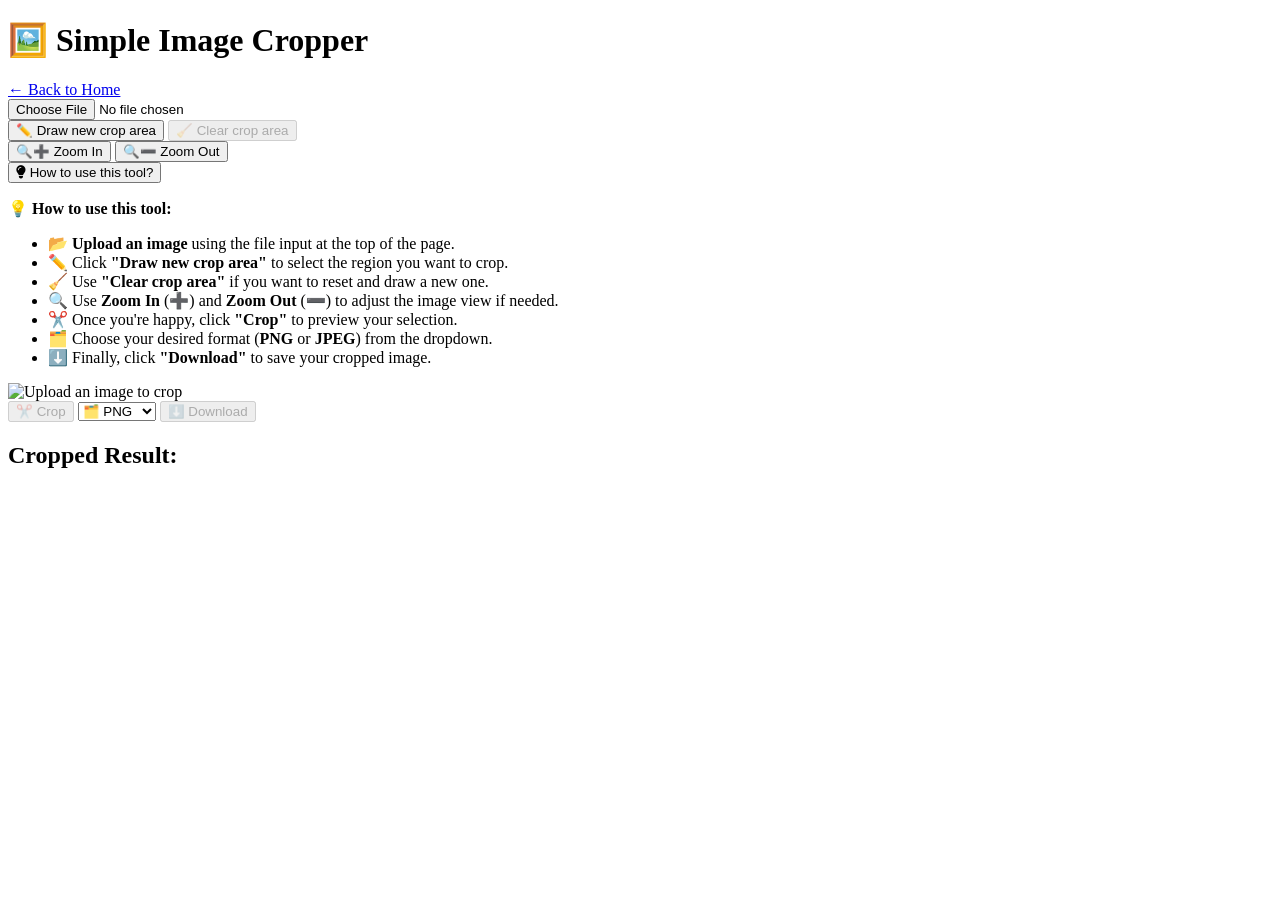
==== image-cropper/index.html @ 6c3f9e06 "Add back/home button to image cropper" ====
<!DOCTYPE html>
<html lang="en">
<head>
  <meta charset="UTF-8" />
  <meta name="viewport" content="width=device-width, initial-scale=1" />
  <title>Simple Image Cropper Tool</title>

  <link href="https://cdnjs.cloudflare.com/ajax/libs/font-awesome/6.4.0/css/all.min.css" rel="stylesheet" />
  <link rel="stylesheet" href="../tooltip.styles.css?v=3">
  <link rel="stylesheet" href="cropper.styles.css" />
</head>
<body>

  <header>
    <h1>🖼️ Simple Image Cropper</h1>
  </header>

  <!-- Back/Home button -->
  <div class="back-home-wrapper">
    <a href="../index.html" class="back-home-link">← Back to Home</a>
  </div>
  
  <main>
    <input type="file" id="imageInput" accept="image/*" />

    <!-- ✅ Top Controls -->
    <div class="controls-wrapper">
      <div class="controls-row">
        <button id="drawCropBtn">✏️ Draw new crop area</button>
        <button id="clearCropBtn" disabled>🧹 Clear crop area</button>
      </div>
      <div class="controls-row">
        <button id="zoomInBtn" title="Zoom In">🔍➕ Zoom In</button>
        <button id="zoomOutBtn" title="Zoom Out">🔍➖ Zoom Out</button>
      </div>
    </div>

<!-- Tooltip trigger -->
<button class="tooltip-toggle-btn" data-tooltip-target="json-tip" aria-expanded="false" aria-controls="json-tip">
  <i class="fas fa-lightbulb tooltip-icon"></i> How to use this tool?
</button>

<!-- Tooltip content -->
<div id="json-tip" class="tooltip-box hidden" aria-live="polite">
  <p>💡 <strong>How to use this tool:</strong></p>
   <ul>
    <li>📂 <strong>Upload an image</strong> using the file input at the top of the page.</li>
    <li>✏️ Click <strong>"Draw new crop area"</strong> to select the region you want to crop.</li>
    <li>🧹 Use <strong>"Clear crop area"</strong> if you want to reset and draw a new one.</li>
    <li>🔍 Use <strong>Zoom In</strong> (➕) and <strong>Zoom Out</strong> (➖) to adjust the image view if needed.</li>
    <li>✂️ Once you're happy, click <strong>"Crop"</strong> to preview your selection.</li>
    <li>🗂️ Choose your desired format (<strong>PNG</strong> or <strong>JPEG</strong>) from the dropdown.</li>
    <li>⬇️ Finally, click <strong>"Download"</strong> to save your cropped image.</li>
  </ul>
</div>
    
    <!-- ✅ Cropper Container -->
    <div class="cropper-container">
      <img id="image" alt="Upload an image to crop" />
      <div id="cropArea"></div>
    </div>

    <!-- ✅ Bottom Controls -->
    <div class="controls-wrapper">
      <div class="controls-row">
        <button id="cropBtn" disabled>✂️ Crop</button>
        <select id="downloadFormatSelect">
          <option value="image/png">🗂️ PNG</option>
          <option value="image/jpeg">🗂️ JPEG</option>
        </select>
        <button id="downloadBtn" disabled>⬇️ Download</button>
      </div>
    </div>

    <!-- ✅ Result -->
    <div id="resultContainer">
      <h2>Cropped Result:</h2>
      <canvas id="resultCanvas"></canvas>
    </div>
  </main>

  <script src="../tooltip.js" defer></script>
  <script src="cropper.js"></script>
</body>
</html>
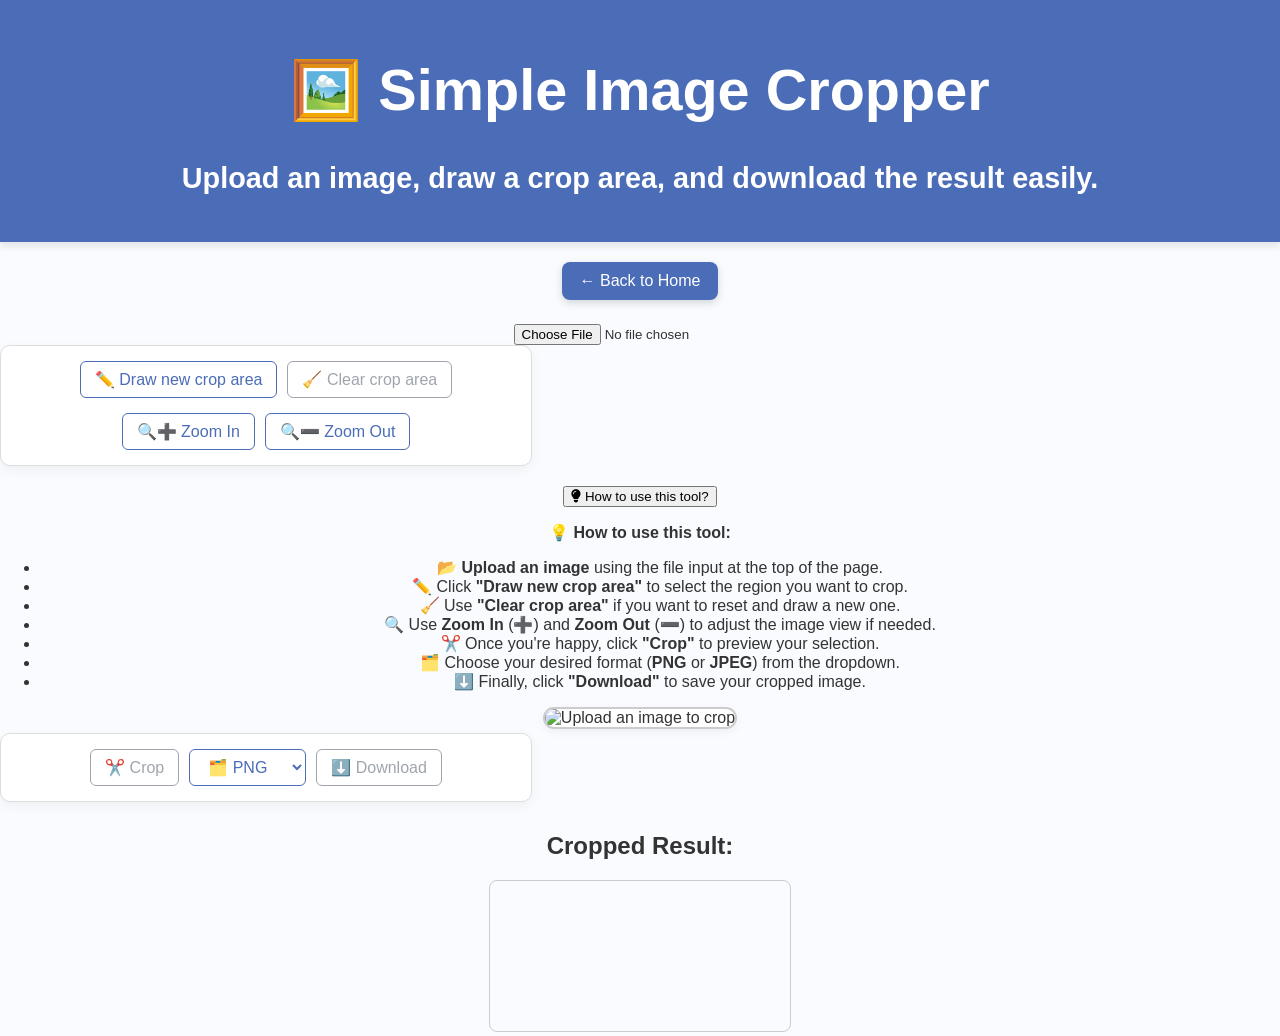
==== commit fdd3df2a: "Update index.html" ====
--- a/image-cropper/index.html
+++ b/image-cropper/index.html
@@ -11,19 +11,25 @@
 </head>
 <body>
 
-  <header>
-    <h1>🖼️ Simple Image Cropper</h1>
-  </header>
+  <!-- Header Container -->
+  <div class="container">
+    <header class="tool-header">
+      <h1>🖼️ Simple Image Cropper</h1>
+      <p>Upload an image, draw a crop area, and download the result easily.</p>
+    </header>
+  </div>
 
   <!-- Back/Home button -->
   <div class="back-home-wrapper">
     <a href="../index.html" class="back-home-link">← Back to Home</a>
   </div>
-  
-  <main>
+
+  <!-- Main Content -->
+  <div class="main-content">
+    <!-- File input -->
     <input type="file" id="imageInput" accept="image/*" />
 
-    <!-- ✅ Top Controls -->
+    <!-- Top Controls -->
     <div class="controls-wrapper">
       <div class="controls-row">
         <button id="drawCropBtn">✏️ Draw new crop area</button>
@@ -35,32 +41,32 @@
       </div>
     </div>
 
-<!-- Tooltip trigger -->
-<button class="tooltip-toggle-btn" data-tooltip-target="json-tip" aria-expanded="false" aria-controls="json-tip">
-  <i class="fas fa-lightbulb tooltip-icon"></i> How to use this tool?
-</button>
+    <!-- Tooltip trigger -->
+    <button class="tooltip-toggle-btn" data-tooltip-target="json-tip" aria-expanded="false" aria-controls="json-tip">
+      <i class="fas fa-lightbulb tooltip-icon"></i> How to use this tool?
+    </button>
 
-<!-- Tooltip content -->
-<div id="json-tip" class="tooltip-box hidden" aria-live="polite">
-  <p>💡 <strong>How to use this tool:</strong></p>
-   <ul>
-    <li>📂 <strong>Upload an image</strong> using the file input at the top of the page.</li>
-    <li>✏️ Click <strong>"Draw new crop area"</strong> to select the region you want to crop.</li>
-    <li>🧹 Use <strong>"Clear crop area"</strong> if you want to reset and draw a new one.</li>
-    <li>🔍 Use <strong>Zoom In</strong> (➕) and <strong>Zoom Out</strong> (➖) to adjust the image view if needed.</li>
-    <li>✂️ Once you're happy, click <strong>"Crop"</strong> to preview your selection.</li>
-    <li>🗂️ Choose your desired format (<strong>PNG</strong> or <strong>JPEG</strong>) from the dropdown.</li>
-    <li>⬇️ Finally, click <strong>"Download"</strong> to save your cropped image.</li>
-  </ul>
-</div>
-    
-    <!-- ✅ Cropper Container -->
+    <!-- Tooltip content -->
+    <div id="json-tip" class="tooltip-box hidden" aria-live="polite">
+      <p>💡 <strong>How to use this tool:</strong></p>
+      <ul>
+        <li>📂 <strong>Upload an image</strong> using the file input at the top of the page.</li>
+        <li>✏️ Click <strong>"Draw new crop area"</strong> to select the region you want to crop.</li>
+        <li>🧹 Use <strong>"Clear crop area"</strong> if you want to reset and draw a new one.</li>
+        <li>🔍 Use <strong>Zoom In</strong> (➕) and <strong>Zoom Out</strong> (➖) to adjust the image view if needed.</li>
+        <li>✂️ Once you're happy, click <strong>"Crop"</strong> to preview your selection.</li>
+        <li>🗂️ Choose your desired format (<strong>PNG</strong> or <strong>JPEG</strong>) from the dropdown.</li>
+        <li>⬇️ Finally, click <strong>"Download"</strong> to save your cropped image.</li>
+      </ul>
+    </div>
+
+    <!-- Cropper Container -->
     <div class="cropper-container">
       <img id="image" alt="Upload an image to crop" />
       <div id="cropArea"></div>
     </div>
 
-    <!-- ✅ Bottom Controls -->
+    <!-- Bottom Controls -->
     <div class="controls-wrapper">
       <div class="controls-row">
         <button id="cropBtn" disabled>✂️ Crop</button>
@@ -72,12 +78,12 @@
       </div>
     </div>
 
-    <!-- ✅ Result -->
+    <!-- Result -->
     <div id="resultContainer">
       <h2>Cropped Result:</h2>
       <canvas id="resultCanvas"></canvas>
     </div>
-  </main>
+  </div> <!-- /.main-content -->
 
   <script src="../tooltip.js" defer></script>
   <script src="cropper.js"></script>
--- a/image-cropper/cropper.styles.css
+++ b/image-cropper/cropper.styles.css
@@ -0,0 +1,197 @@
+/* Base reset and body */
+body {
+  font-family: Arial, sans-serif;
+  margin: 0;
+  padding: 0;
+  text-align: center;
+  background: #f9fbff;
+  color: #333;
+}
+
+/* Full-width title bar */
+header {
+  width: 100%;
+  background: #4b6cb7;
+  color: white;
+  padding: 18px 0;
+  font-size: 1.8rem;
+  font-weight: bold;
+  box-shadow: 0 4px 8px rgba(0, 0, 0, 0.1);
+  margin-bottom: 20px;
+}
+
+/* Main container */
+main {
+  display: flex;
+  flex-direction: column;
+  align-items: center;
+  gap: 20px;
+  max-width: 900px;
+  margin: 0 auto;
+  padding: 10px;
+}
+
+/* ✅ Bounding box for each control section */
+.controls-wrapper {
+  width: 100%;
+  max-width: 500px;
+  background: #fff;
+  border-radius: 10px;
+  border: 1.5px solid #ddd;
+  box-shadow: 0 4px 12px rgba(0, 0, 0, 0.05);
+  padding: 15px;
+  margin-bottom: 20px;
+  display: flex;
+  flex-direction: column;
+  gap: 15px;
+}
+
+/* Each row of buttons */
+.controls-row {
+  display: flex;
+  justify-content: center;
+  gap: 10px;
+  flex-wrap: wrap;
+}
+
+/* Buttons & select styling */
+.controls-row button,
+.controls-row select {
+  padding: 8px 14px;
+  font-size: 1rem;
+  border-radius: 6px;
+  border: 1.5px solid #4b6cb7;
+  background: white;
+  color: #4b6cb7;
+  cursor: pointer;
+  user-select: none;
+  transition: background-color 0.3s, color 0.3s;
+}
+
+.controls-row button:hover:not(:disabled),
+.controls-row select:hover {
+  background-color: #4b6cb7;
+  color: white;
+}
+
+.controls-row button:disabled {
+  border-color: #a0a5ad;
+  color: #a0a5ad;
+  cursor: not-allowed;
+}
+
+/* Cropper container */
+.cropper-container {
+  position: relative;
+  display: inline-block;
+  max-width: 90vw;
+  max-height: 60vh;
+  overflow: hidden;
+  border: 2px solid #ccc;
+  border-radius: 12px;
+  touch-action: none;
+  background: white;
+  box-shadow: 0 3px 10px rgba(0, 0, 0, 0.05);
+}
+
+#image {
+  max-width: 100%;
+  display: block;
+  user-select: none;
+  -webkit-user-drag: none;
+  transform-origin: top left;
+}
+
+#cropArea {
+  position: absolute;
+  border: 2px dashed #f00;
+  cursor: move;
+  display: none;
+  background-color: rgba(255, 0, 0, 0.2);
+  box-sizing: border-box;
+  touch-action: none;
+  user-select: none;
+}
+
+/* Crop button */
+#cropBtn {
+  padding: 8px 14px;
+  font-size: 1rem;
+}
+
+/* Result section */
+#resultContainer {
+  margin-top: 30px;
+}
+
+#resultCanvas {
+  max-width: 100%;
+  border: 1px solid #ccc;
+  border-radius: 8px;
+}
+
+/* Cursor for draw mode */
+.draw-mode-active #cropper-container,
+.draw-mode-active #image {
+  cursor: crosshair;
+}
+
+/* 🔙 Back to Home button styling */
+.back-home-wrapper {
+  text-align: center;
+  margin: 1rem 0 1.5rem;
+}
+
+.back-home-link {
+  display: inline-block;
+  background: #4b6cb7;
+  color: white;
+  text-decoration: none;
+  padding: 10px 18px;
+  border-radius: 8px;
+  font-size: 1rem;
+  font-weight: 500;
+  box-shadow: 0 3px 8px rgba(0, 0, 0, 0.15);
+  transition: background-color 0.3s ease, transform 0.2s ease;
+}
+
+.back-home-link:hover {
+  background: #3b55a0;
+  transform: translateY(-2px);
+}
+
+.back-home-link i {
+  margin-right: 6px;
+}
+
+/* Responsive tweak */
+@media (max-width: 600px) {
+  .back-home-link {
+    font-size: 0.95rem;
+    padding: 9px 16px;
+  }
+}
+
+/* ✅ Responsive adjustments for mobile */
+@media (max-width: 600px) {
+  header {
+    font-size: 1.4rem;
+    padding: 12px 0;
+  }
+
+  .controls-wrapper {
+    width: 90%;
+    padding: 10px;
+  }
+
+  .controls-row {
+    flex-wrap: wrap;
+    justify-content: center;
+  }
+
+  .controls-row button,
+  .controls-row select {
+    flex: 1 1 calc(50% - 10px);
+    min-width: 120px;
+  }
+}
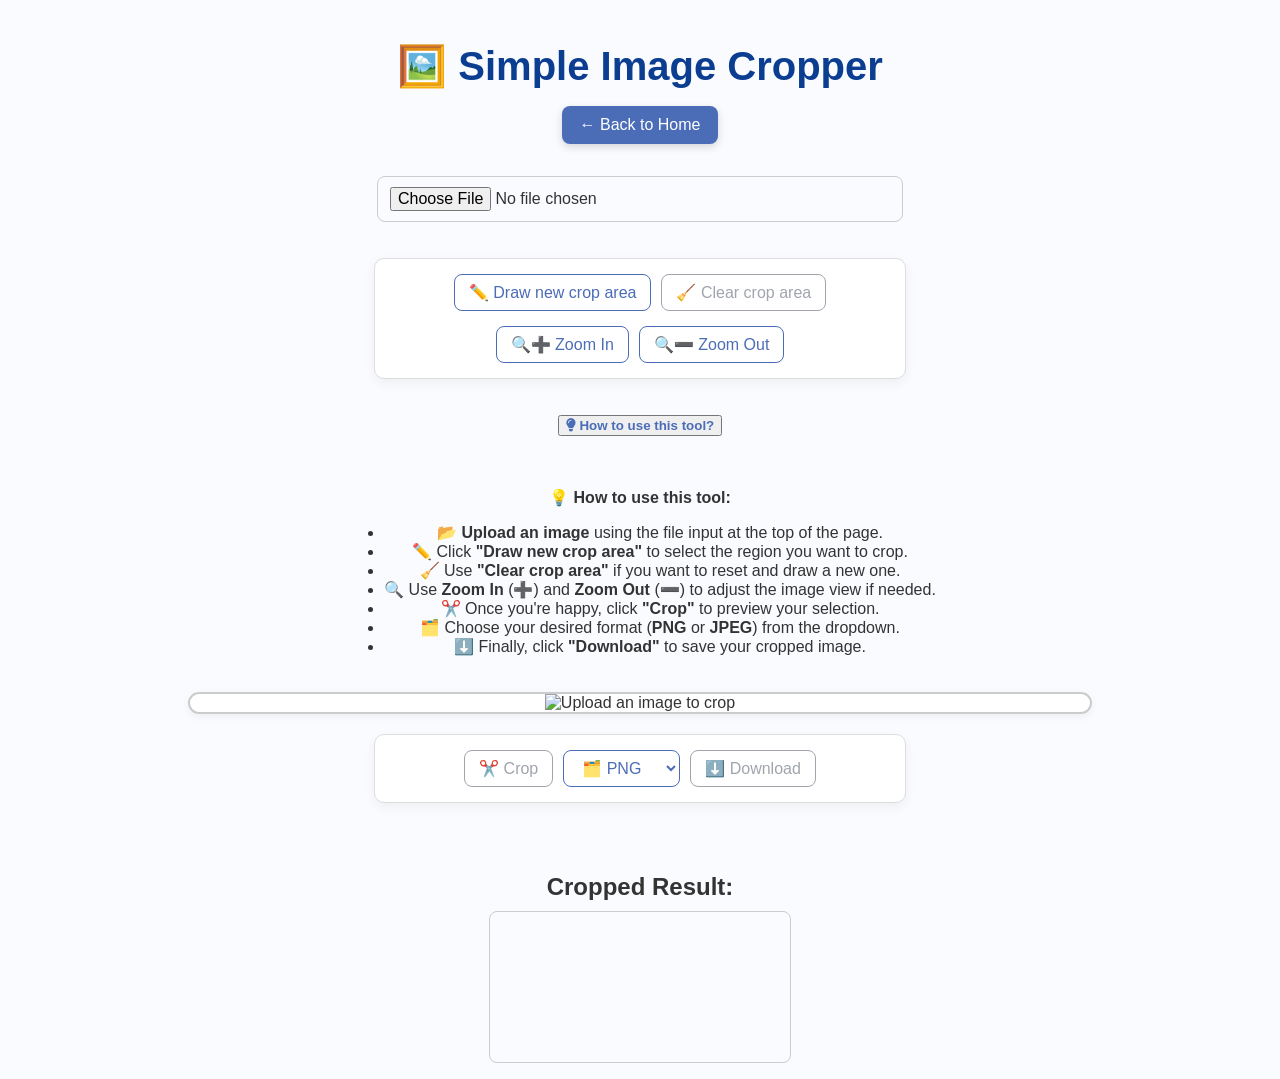
==== commit bb597e03: "Update index.html" ====
--- a/image-cropper/index.html
+++ b/image-cropper/index.html
@@ -11,25 +11,23 @@
 </head>
 <body>
 
-  <!-- Header Container -->
-  <div class="container">
-    <header class="tool-header">
-      <h1>🖼️ Simple Image Cropper</h1>
-      <p>Upload an image, draw a crop area, and download the result easily.</p>
-    </header>
-  </div>
+  <!-- Full-width header -->
+  <header class="tool-header">
+    <h1>🖼️ Simple Image Cropper</h1>
+  </header>
 
   <!-- Back/Home button -->
   <div class="back-home-wrapper">
     <a href="../index.html" class="back-home-link">← Back to Home</a>
   </div>
 
-  <!-- Main Content -->
+  <!-- Main content wrapper like other tools -->
   <div class="main-content">
+
     <!-- File input -->
     <input type="file" id="imageInput" accept="image/*" />
 
-    <!-- Top Controls -->
+    <!-- Top controls -->
     <div class="controls-wrapper">
       <div class="controls-row">
         <button id="drawCropBtn">✏️ Draw new crop area</button>
@@ -41,12 +39,11 @@
       </div>
     </div>
 
-    <!-- Tooltip trigger -->
+    <!-- Tooltip -->
     <button class="tooltip-toggle-btn" data-tooltip-target="json-tip" aria-expanded="false" aria-controls="json-tip">
       <i class="fas fa-lightbulb tooltip-icon"></i> How to use this tool?
     </button>
 
-    <!-- Tooltip content -->
     <div id="json-tip" class="tooltip-box hidden" aria-live="polite">
       <p>💡 <strong>How to use this tool:</strong></p>
       <ul>
@@ -60,13 +57,13 @@
       </ul>
     </div>
 
-    <!-- Cropper Container -->
+    <!-- Cropper container -->
     <div class="cropper-container">
       <img id="image" alt="Upload an image to crop" />
       <div id="cropArea"></div>
     </div>
 
-    <!-- Bottom Controls -->
+    <!-- Bottom controls -->
     <div class="controls-wrapper">
       <div class="controls-row">
         <button id="cropBtn" disabled>✂️ Crop</button>
@@ -83,6 +80,7 @@
       <h2>Cropped Result:</h2>
       <canvas id="resultCanvas"></canvas>
     </div>
+
   </div> <!-- /.main-content -->
 
   <script src="../tooltip.js" defer></script>
--- a/image-cropper/cropper.styles.css
+++ b/image-cropper/cropper.styles.css
@@ -1,37 +1,89 @@
-/* Base reset and body */
+/* ===== Base Reset & Body ===== */
 body {
   font-family: Arial, sans-serif;
   margin: 0;
-  padding: 0;
+  padding: 1rem;
   text-align: center;
   background: #f9fbff;
   color: #333;
 }
 
-/* Full-width title bar */
-header {
-  width: 100%;
+/* ===== Header Container ===== */
+.container {
+  max-width: 700px;
+  margin: 2rem auto 1rem auto;
+  background: #fff;
+  border-radius: 12px;
+  box-shadow: 0 6px 15px rgba(0, 0, 0, 0.12);
+  padding: 2rem 1.5rem;
+}
+
+.tool-header {
+  text-align: center;
+}
+
+.tool-header h1 {
+  font-size: 2.5rem;
+  font-weight: 700;
+  margin-bottom: 0.5rem;
+  color: #0b3d91;
+  user-select: none;
+}
+
+.tool-header p {
+  font-size: 1rem;
+  color: #555;
+  margin-bottom: 0;
+}
+
+/* ===== Back to Home button ===== */
+.back-home-wrapper {
+  display: flex;
+  justify-content: center;
+  margin: 1rem 0 2rem 0;
+}
+
+.back-home-link {
+  display: inline-block;
   background: #4b6cb7;
   color: white;
-  padding: 18px 0;
-  font-size: 1.8rem;
-  font-weight: bold;
-  box-shadow: 0 4px 8px rgba(0, 0, 0, 0.1);
-  margin-bottom: 20px;
-}
-
-/* Main container */
-main {
+  text-decoration: none;
+  padding: 10px 18px;
+  border-radius: 8px;
+  font-size: 1rem;
+  font-weight: 500;
+  box-shadow: 0 3px 8px rgba(0, 0, 0, 0.15);
+  transition: background-color 0.3s ease, transform 0.2s ease;
+}
+
+.back-home-link:hover {
+  background: #3b55a0;
+  transform: translateY(-2px);
+}
+
+/* ===== Main Content Wrapper ===== */
+.main-content {
   display: flex;
   flex-direction: column;
   align-items: center;
   gap: 20px;
   max-width: 900px;
   margin: 0 auto;
-  padding: 10px;
-}
-
-/* ✅ Bounding box for each control section */
+  padding: 0 1rem;
+}
+
+/* File input */
+#imageInput {
+  width: 100%;
+  max-width: 500px;
+  padding: 10px 12px;
+  font-size: 1rem;
+  border-radius: 8px;
+  border: 1.5px solid #ccc;
+  margin-bottom: 1rem;
+}
+
+/* ===== Controls Wrapper ===== */
 .controls-wrapper {
   width: 100%;
   max-width: 500px;
@@ -40,13 +92,11 @@
   border: 1.5px solid #ddd;
   box-shadow: 0 4px 12px rgba(0, 0, 0, 0.05);
   padding: 15px;
-  margin-bottom: 20px;
   display: flex;
   flex-direction: column;
   gap: 15px;
 }
 
-/* Each row of buttons */
 .controls-row {
   display: flex;
   justify-content: center;
@@ -54,12 +104,11 @@
   flex-wrap: wrap;
 }
 
-/* Buttons & select styling */
 .controls-row button,
 .controls-row select {
   padding: 8px 14px;
   font-size: 1rem;
-  border-radius: 6px;
+  border-radius: 8px;
   border: 1.5px solid #4b6cb7;
   background: white;
   color: #4b6cb7;
@@ -80,16 +129,17 @@
   cursor: not-allowed;
 }
 
-/* Cropper container */
+/* ===== Cropper Container ===== */
 .cropper-container {
   position: relative;
-  display: inline-block;
+  display: flex;
+  justify-content: center;
+  width: 100%;
   max-width: 90vw;
   max-height: 60vh;
   overflow: hidden;
   border: 2px solid #ccc;
   border-radius: 12px;
-  touch-action: none;
   background: white;
   box-shadow: 0 3px 10px rgba(0, 0, 0, 0.05);
 }
@@ -113,15 +163,16 @@
   user-select: none;
 }
 
-/* Crop button */
-#cropBtn {
-  padding: 8px 14px;
-  font-size: 1rem;
-}
-
-/* Result section */
+/* ===== Result Section ===== */
 #resultContainer {
   margin-top: 30px;
+  display: flex;
+  flex-direction: column;
+  align-items: center;
+}
+
+#resultContainer h2 {
+  margin-bottom: 10px;
 }
 
 #resultCanvas {
@@ -130,63 +181,36 @@
   border-radius: 8px;
 }
 
-/* Cursor for draw mode */
+/* ===== Draw Mode Cursor ===== */
 .draw-mode-active #cropper-container,
 .draw-mode-active #image {
   cursor: crosshair;
 }
 
-/* 🔙 Back to Home button styling */
-.back-home-wrapper {
-  text-align: center;
-  margin: 1rem 0 1.5rem;
-}
-
-.back-home-link {
-  display: inline-block;
-  background: #4b6cb7;
-  color: white;
-  text-decoration: none;
-  padding: 10px 18px;
-  border-radius: 8px;
-  font-size: 1rem;
-  font-weight: 500;
-  box-shadow: 0 3px 8px rgba(0, 0, 0, 0.15);
-  transition: background-color 0.3s ease, transform 0.2s ease;
-}
-
-.back-home-link:hover {
-  background: #3b55a0;
-  transform: translateY(-2px);
-}
-
-.back-home-link i {
-  margin-right: 6px;
-}
-
-/* Responsive tweak */
-@media (max-width: 600px) {
-  .back-home-link {
-    font-size: 0.95rem;
-    padding: 9px 16px;
-  }
-}
-
-/* ✅ Responsive adjustments for mobile */
+/* ===== Tooltip Button ===== */
+.tooltip-toggle-btn {
+  display: block;
+  margin: 1rem auto;
+  color: #4b6cb7;
+  font-weight: 600;
+  cursor: pointer;
+}
+
+.tooltip-toggle-btn:hover {
+  color: #3a5498;
+  text-decoration: underline;
+}
+
+/* ===== Responsive ===== */
 @media (max-width: 600px) {
   header {
-    font-size: 1.4rem;
-    padding: 12px 0;
+    font-size: 1.8rem;
+    padding: 14px 0;
   }
 
   .controls-wrapper {
     width: 90%;
     padding: 10px;
-  }
-
-  .controls-row {
-    flex-wrap: wrap;
-    justify-content: center;
   }
 
   .controls-row button,
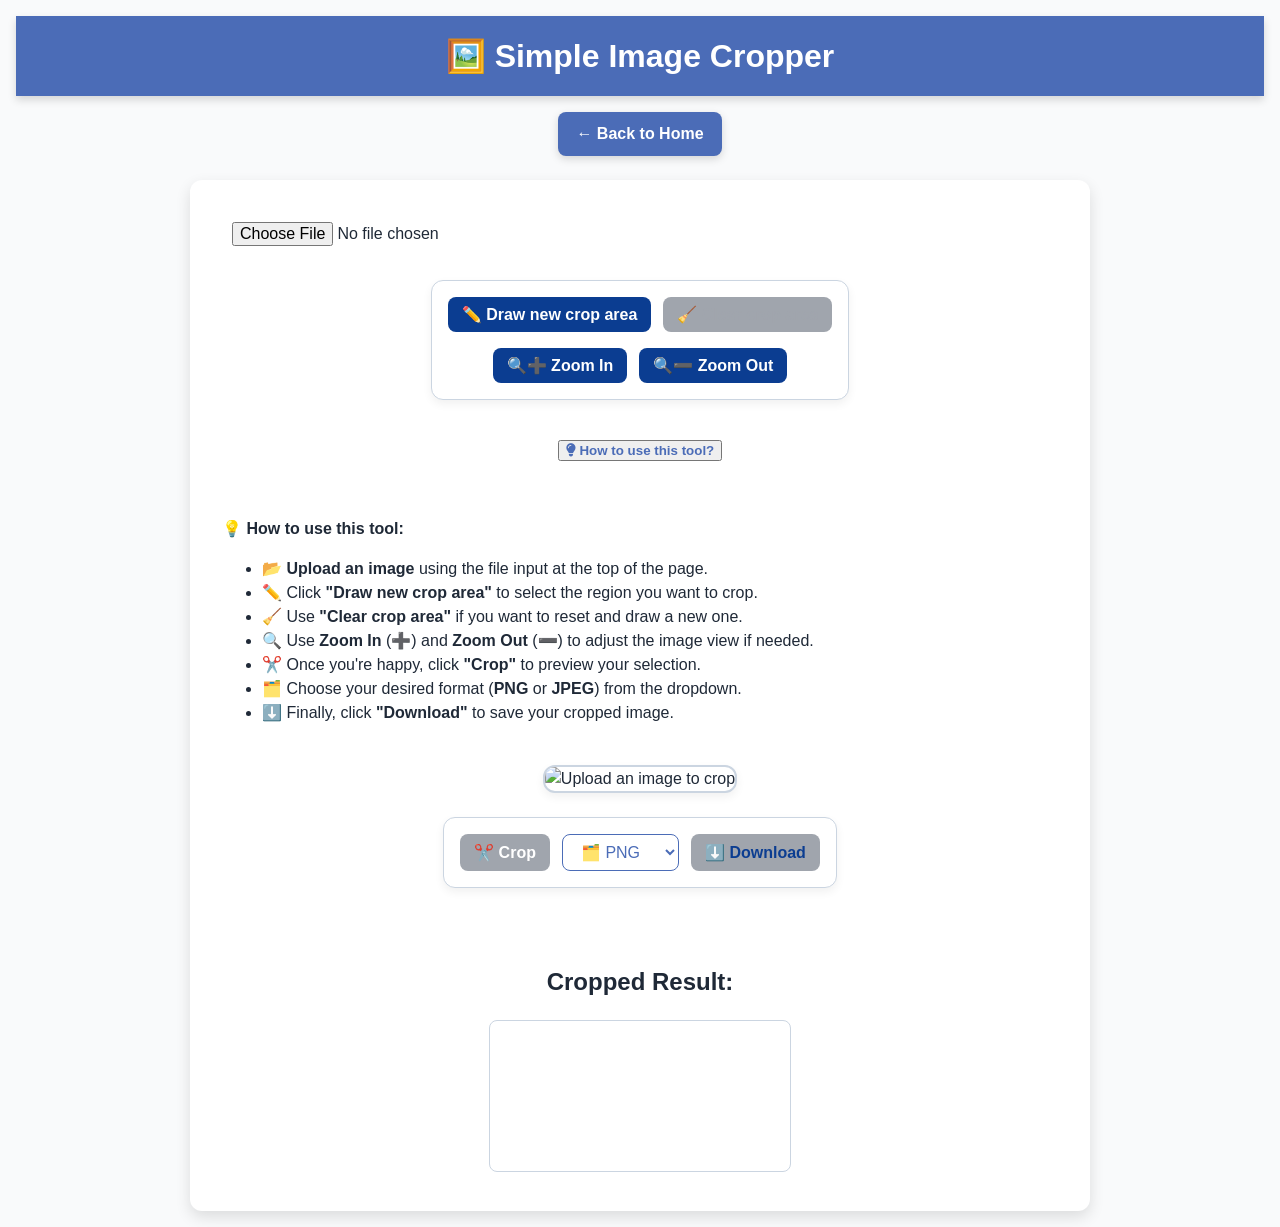
==== commit 3b653548: "Update index.html" ====
--- a/image-cropper/index.html
+++ b/image-cropper/index.html
@@ -3,7 +3,7 @@
 <head>
   <meta charset="UTF-8" />
   <meta name="viewport" content="width=device-width, initial-scale=1" />
-  <title>Simple Image Cropper Tool</title>
+  <title data-i18n="cropper.title">Simple Image Cropper Tool</title>
 
   <link href="https://cdnjs.cloudflare.com/ajax/libs/font-awesome/6.4.0/css/all.min.css" rel="stylesheet" />
   <link rel="stylesheet" href="../tooltip.styles.css?v=3">
@@ -13,71 +13,71 @@
 
   <!-- Full-width header -->
   <header class="tool-header">
-    <h1>🖼️ Simple Image Cropper</h1>
+    <h1 data-i18n="cropper.header">🖼️ Simple Image Cropper</h1>
   </header>
 
   <!-- Back/Home button -->
   <div class="back-home-wrapper">
-    <a href="../index.html" class="back-home-link">← Back to Home</a>
+    <a href="../index.html" class="back-home-link" data-i18n="cropper.backHome">← Back to Home</a>
   </div>
 
   <!-- Main content wrapper like other tools -->
   <div class="main-content">
 
     <!-- File input -->
-    <input type="file" id="imageInput" accept="image/*" />
+    <input type="file" id="imageInput" accept="image/*" title="Upload Image" data-i18n-placeholder="cropper.upload" />
 
     <!-- Top controls -->
     <div class="controls-wrapper">
       <div class="controls-row">
-        <button id="drawCropBtn">✏️ Draw new crop area</button>
-        <button id="clearCropBtn" disabled>🧹 Clear crop area</button>
+        <button id="drawCropBtn" data-i18n="cropper.drawCrop">✏️ Draw new crop area</button>
+        <button id="clearCropBtn" disabled data-i18n="cropper.clearCrop">🧹 Clear crop area</button>
       </div>
       <div class="controls-row">
-        <button id="zoomInBtn" title="Zoom In">🔍➕ Zoom In</button>
-        <button id="zoomOutBtn" title="Zoom Out">🔍➖ Zoom Out</button>
+        <button id="zoomInBtn" title="Zoom In" data-i18n="cropper.zoomIn">🔍➕ Zoom In</button>
+        <button id="zoomOutBtn" title="Zoom Out" data-i18n="cropper.zoomOut">🔍➖ Zoom Out</button>
       </div>
     </div>
 
     <!-- Tooltip -->
-    <button class="tooltip-toggle-btn" data-tooltip-target="json-tip" aria-expanded="false" aria-controls="json-tip">
+    <button class="tooltip-toggle-btn" data-tooltip-target="json-tip" aria-expanded="false" aria-controls="json-tip" data-i18n="cropper.howToTitle">
       <i class="fas fa-lightbulb tooltip-icon"></i> How to use this tool?
     </button>
 
     <div id="json-tip" class="tooltip-box hidden" aria-live="polite">
-      <p>💡 <strong>How to use this tool:</strong></p>
+      <p>💡 <strong data-i18n="cropper.howToHeader">How to use this tool:</strong></p>
       <ul>
-        <li>📂 <strong>Upload an image</strong> using the file input at the top of the page.</li>
-        <li>✏️ Click <strong>"Draw new crop area"</strong> to select the region you want to crop.</li>
-        <li>🧹 Use <strong>"Clear crop area"</strong> if you want to reset and draw a new one.</li>
-        <li>🔍 Use <strong>Zoom In</strong> (➕) and <strong>Zoom Out</strong> (➖) to adjust the image view if needed.</li>
-        <li>✂️ Once you're happy, click <strong>"Crop"</strong> to preview your selection.</li>
-        <li>🗂️ Choose your desired format (<strong>PNG</strong> or <strong>JPEG</strong>) from the dropdown.</li>
-        <li>⬇️ Finally, click <strong>"Download"</strong> to save your cropped image.</li>
+        <li data-i18n="cropper.step1">📂 <strong>Upload an image</strong> using the file input at the top of the page.</li>
+        <li data-i18n="cropper.step2">✏️ Click <strong>"Draw new crop area"</strong> to select the region you want to crop.</li>
+        <li data-i18n="cropper.step3">🧹 Use <strong>"Clear crop area"</strong> if you want to reset and draw a new one.</li>
+        <li data-i18n="cropper.step4">🔍 Use <strong>Zoom In</strong> (➕) and <strong>Zoom Out</strong> (➖) to adjust the image view if needed.</li>
+        <li data-i18n="cropper.step5">✂️ Once you're happy, click <strong>"Crop"</strong> to preview your selection.</li>
+        <li data-i18n="cropper.step6">🗂️ Choose your desired format (<strong>PNG</strong> or <strong>JPEG</strong>) from the dropdown.</li>
+        <li data-i18n="cropper.step7">⬇️ Finally, click <strong>"Download"</strong> to save your cropped image.</li>
       </ul>
     </div>
 
     <!-- Cropper container -->
     <div class="cropper-container">
-      <img id="image" alt="Upload an image to crop" />
+      <img id="image" alt="Upload an image to crop" data-i18n-alt="cropper.imageAlt" />
       <div id="cropArea"></div>
     </div>
 
     <!-- Bottom controls -->
     <div class="controls-wrapper">
       <div class="controls-row">
-        <button id="cropBtn" disabled>✂️ Crop</button>
-        <select id="downloadFormatSelect">
-          <option value="image/png">🗂️ PNG</option>
-          <option value="image/jpeg">🗂️ JPEG</option>
+        <button id="cropBtn" disabled data-i18n="cropper.crop">✂️ Crop</button>
+        <select id="downloadFormatSelect" data-i18n="cropper.format">
+          <option value="image/png" data-i18n="cropper.formatPNG">🗂️ PNG</option>
+          <option value="image/jpeg" data-i18n="cropper.formatJPEG">🗂️ JPEG</option>
         </select>
-        <button id="downloadBtn" disabled>⬇️ Download</button>
+        <button id="downloadBtn" disabled data-i18n="cropper.download">⬇️ Download</button>
       </div>
     </div>
 
     <!-- Result -->
     <div id="resultContainer">
-      <h2>Cropped Result:</h2>
+      <h2 data-i18n="cropper.resultHeader">Cropped Result:</h2>
       <canvas id="resultCanvas"></canvas>
     </div>
 
--- a/image-cropper/cropper.styles.css
+++ b/image-cropper/cropper.styles.css
@@ -1,106 +1,98 @@
 /* ===== Base Reset & Body ===== */
+* {
+  box-sizing: border-box;
+}
 body {
+  margin: 0;
   font-family: Arial, sans-serif;
+  background: #f9fafb;
+  color: #1f2937;
+  line-height: 1.5;
+  padding: 1rem;
+}
+
+/* ===== Full-width Header ===== */
+.tool-header {
+  width: 100%;
+  background-color: #4b6cb7;
+  color: white;
+  padding: 1rem 0;
+  text-align: center;
+  font-size: 2rem;
+  font-weight: bold;
+  box-shadow: 0 4px 8px rgba(0,0,0,0.15);
+  user-select: none;
+  margin-bottom: 1rem;
+}
+
+.tool-header h1 {
   margin: 0;
-  padding: 1rem;
-  text-align: center;
-  background: #f9fbff;
-  color: #333;
-}
-
-/* ===== Header Container ===== */
-.container {
-  max-width: 700px;
-  margin: 2rem auto 1rem auto;
+  font-size: 2rem;
+}
+
+/* ===== Back to Home Button ===== */
+.back-home-wrapper {
+  display: flex;
+  justify-content: center;
+  margin-bottom: 1.5rem;
+}
+
+.back-home-link {
+  display: inline-block;
+  padding: 10px 18px;
+  background-color: #4b6cb7;
+  color: white;
+  text-decoration: none;
+  border-radius: 8px;
+  font-weight: 600;
+  font-size: 1rem;
+  box-shadow: 0 3px 8px rgba(0,0,0,0.15);
+  transition: background-color 0.3s ease, transform 0.2s ease;
+}
+
+.back-home-link:hover {
+  background-color: #3a5498;
+  transform: translateY(-2px);
+}
+
+/* ===== Main Content Wrapper ===== */
+.main-content {
+  max-width: 900px;
+  margin: 0 auto;
+  background: white;
+  border-radius: 12px;
+  padding: 2rem;
+  box-shadow: 0 6px 15px rgba(0,0,0,0.12);
+  display: flex;
+  flex-direction: column;
+  gap: 1.5rem;
+}
+
+/* ===== File Input ===== */
+input[type="file"] {
+  padding: 10px;
+  font-size: 1rem;
+  cursor: pointer;
+}
+
+/* ===== Controls Wrapper ===== */
+.controls-wrapper {
   background: #fff;
   border-radius: 12px;
-  box-shadow: 0 6px 15px rgba(0, 0, 0, 0.12);
-  padding: 2rem 1.5rem;
-}
-
-.tool-header {
-  text-align: center;
-}
-
-.tool-header h1 {
-  font-size: 2.5rem;
-  font-weight: 700;
-  margin-bottom: 0.5rem;
-  color: #0b3d91;
-  user-select: none;
-}
-
-.tool-header p {
-  font-size: 1rem;
-  color: #555;
-  margin-bottom: 0;
-}
-
-/* ===== Back to Home button ===== */
-.back-home-wrapper {
+  border: 1.5px solid #cbd5e1;
+  box-shadow: 0 4px 10px rgba(0,0,0,0.06);
+  padding: 1rem;
+  display: flex;
+  flex-direction: column;
+  gap: 1rem;
+  max-width: 500px;
+  margin: 0 auto;
+}
+
+.controls-row {
   display: flex;
   justify-content: center;
-  margin: 1rem 0 2rem 0;
-}
-
-.back-home-link {
-  display: inline-block;
-  background: #4b6cb7;
-  color: white;
-  text-decoration: none;
-  padding: 10px 18px;
-  border-radius: 8px;
-  font-size: 1rem;
-  font-weight: 500;
-  box-shadow: 0 3px 8px rgba(0, 0, 0, 0.15);
-  transition: background-color 0.3s ease, transform 0.2s ease;
-}
-
-.back-home-link:hover {
-  background: #3b55a0;
-  transform: translateY(-2px);
-}
-
-/* ===== Main Content Wrapper ===== */
-.main-content {
-  display: flex;
-  flex-direction: column;
-  align-items: center;
-  gap: 20px;
-  max-width: 900px;
-  margin: 0 auto;
-  padding: 0 1rem;
-}
-
-/* File input */
-#imageInput {
-  width: 100%;
-  max-width: 500px;
-  padding: 10px 12px;
-  font-size: 1rem;
-  border-radius: 8px;
-  border: 1.5px solid #ccc;
-  margin-bottom: 1rem;
-}
-
-/* ===== Controls Wrapper ===== */
-.controls-wrapper {
-  width: 100%;
-  max-width: 500px;
-  background: #fff;
-  border-radius: 10px;
-  border: 1.5px solid #ddd;
-  box-shadow: 0 4px 12px rgba(0, 0, 0, 0.05);
-  padding: 15px;
-  display: flex;
-  flex-direction: column;
-  gap: 15px;
-}
-
-.controls-row {
-  display: flex;
-  justify-content: center;
-  gap: 10px;
+  gap: 12px;
   flex-wrap: wrap;
 }
 
@@ -132,16 +124,15 @@
 /* ===== Cropper Container ===== */
 .cropper-container {
   position: relative;
-  display: flex;
-  justify-content: center;
-  width: 100%;
-  max-width: 90vw;
+  display: inline-block;
+  max-width: 100%;
   max-height: 60vh;
   overflow: hidden;
-  border: 2px solid #ccc;
+  border: 2px solid #cbd5e1;
   border-radius: 12px;
   background: white;
-  box-shadow: 0 3px 10px rgba(0, 0, 0, 0.05);
+  box-shadow: 0 4px 10px rgba(0,0,0,0.06);
+  margin: 0 auto;
 }
 
 #image {
@@ -157,43 +148,30 @@
   border: 2px dashed #f00;
   cursor: move;
   display: none;
-  background-color: rgba(255, 0, 0, 0.2);
+  background-color: rgba(255,0,0,0.2);
   box-sizing: border-box;
-  touch-action: none;
-  user-select: none;
 }
 
 /* ===== Result Section ===== */
 #resultContainer {
-  margin-top: 30px;
-  display: flex;
-  flex-direction: column;
-  align-items: center;
-}
-
-#resultContainer h2 {
-  margin-bottom: 10px;
+  margin-top: 2rem;
+  text-align: center;
 }
 
 #resultCanvas {
   max-width: 100%;
-  border: 1px solid #ccc;
-  border-radius: 8px;
-}
-
-/* ===== Draw Mode Cursor ===== */
-.draw-mode-active #cropper-container,
-.draw-mode-active #image {
-  cursor: crosshair;
+  border: 1px solid #cbd5e1;
+  border-radius: 8px;
 }
 
 /* ===== Tooltip Button ===== */
 .tooltip-toggle-btn {
   display: block;
   margin: 1rem auto;
+  text-align: center;
+  cursor: pointer;
   color: #4b6cb7;
   font-weight: 600;
-  cursor: pointer;
 }
 
 .tooltip-toggle-btn:hover {
@@ -201,21 +179,71 @@
   text-decoration: underline;
 }
 
+/* ===== Crop Button ===== */
+#cropBtn,
+#zoomInBtn,
+#zoomOutBtn,
+#drawCropBtn,
+#clearCropBtn,
+#downloadBtn {
+  border: none;
+  border-radius: 8px;
+  padding: 8px 14px;
+  font-weight: 600;
+  transition: background-color 0.3s ease, transform 0.2s ease;
+}
+
+#cropBtn,
+#drawCropBtn,
+#zoomInBtn,
+#zoomOutBtn {
+  background-color: #0b3d91;
+  color: white;
+}
+
+#cropBtn:hover,
+#drawCropBtn:hover,
+#zoomInBtn:hover,
+#zoomOutBtn:hover {
+  background-color: #06326b;
+}
+
+/* Download & Disabled Buttons */
+#downloadBtn {
+  background-color: #e1e7f4;
+  color: #0b3d91;
+}
+
+#downloadBtn:hover:not(:disabled) {
+  background-color: #c6d2f2;
+}
+
+#cropBtn:disabled,
+#clearCropBtn:disabled,
+#downloadBtn:disabled {
+  background-color: #a0a5ad;
+  cursor: not-allowed;
+}
+
 /* ===== Responsive ===== */
 @media (max-width: 600px) {
-  header {
-    font-size: 1.8rem;
-    padding: 14px 0;
+  .main-content {
+    padding: 1rem;
   }
 
   .controls-wrapper {
     width: 90%;
-    padding: 10px;
+    padding: 0.75rem;
   }
 
   .controls-row button,
   .controls-row select {
     flex: 1 1 calc(50% - 10px);
-    min-width: 120px;
-  }
-}
+    min-width: unset;
+  }
+
+  header.tool-header h1 {
+    font-size: 1.6rem;
+    padding: 0.5rem 0;
+  }
+}
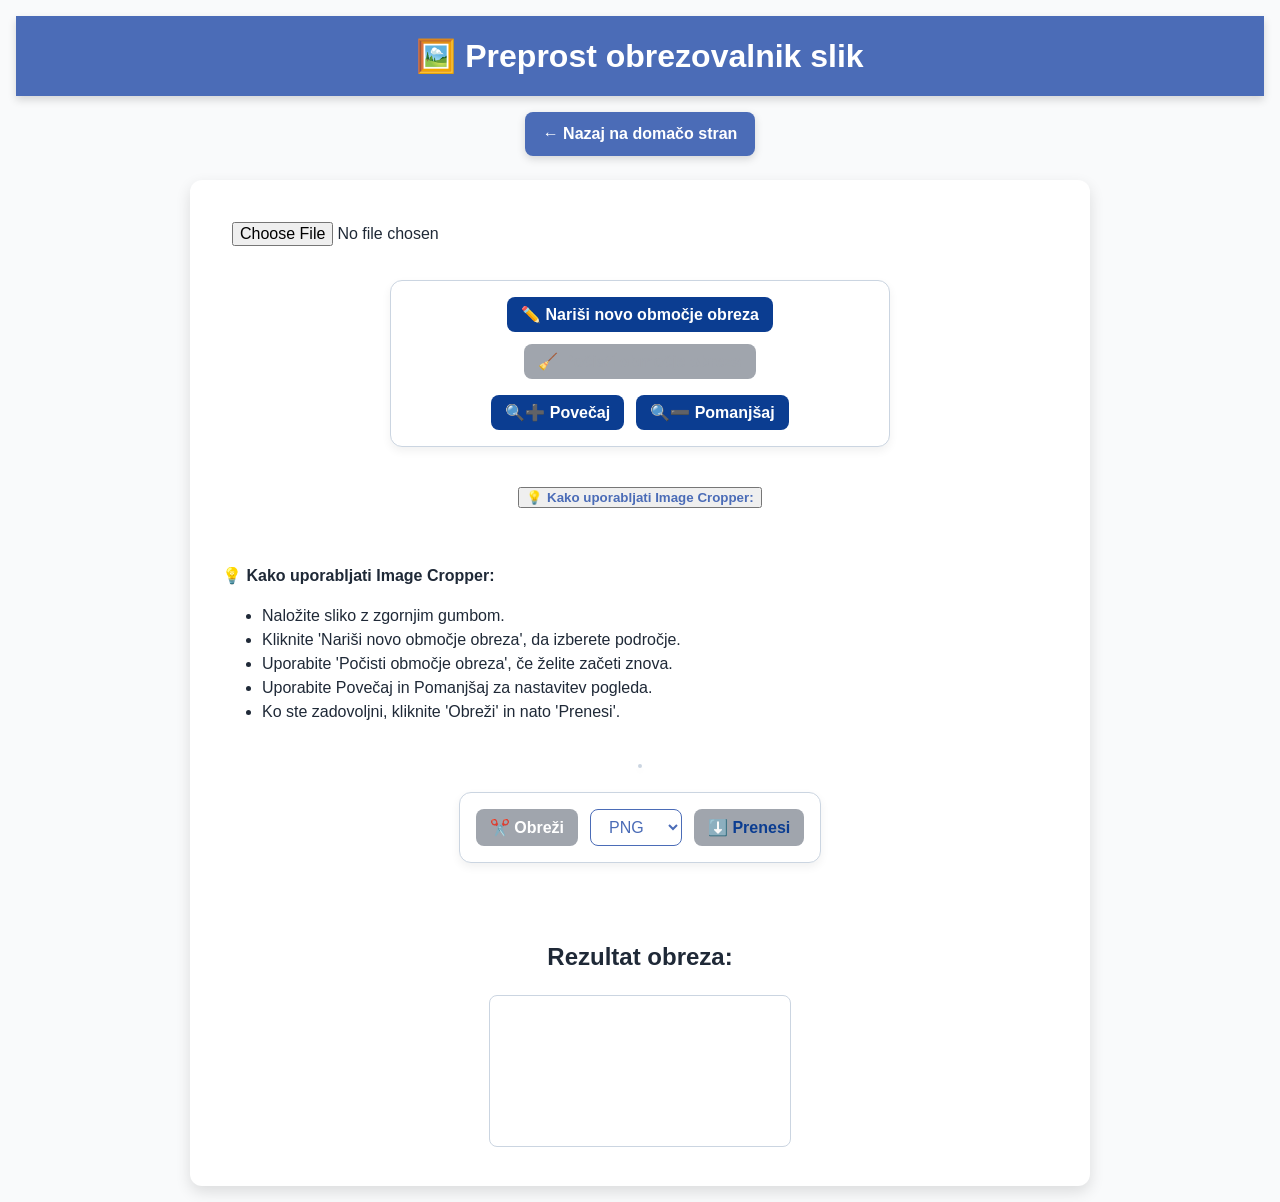
==== commit 67f0f172: "Update index.html" ====
--- a/image-cropper/index.html
+++ b/image-cropper/index.html
@@ -3,7 +3,7 @@
 <head>
   <meta charset="UTF-8" />
   <meta name="viewport" content="width=device-width, initial-scale=1" />
-  <title data-i18n="cropper.title">Simple Image Cropper Tool</title>
+  <title data-i18n="imagecropper_header">🖼️ Preprost obrezovalnik slik</title>
 
   <link href="https://cdnjs.cloudflare.com/ajax/libs/font-awesome/6.4.0/css/all.min.css" rel="stylesheet" />
   <link rel="stylesheet" href="../tooltip.styles.css?v=3">
@@ -13,71 +13,69 @@
 
   <!-- Full-width header -->
   <header class="tool-header">
-    <h1 data-i18n="cropper.header">🖼️ Simple Image Cropper</h1>
+    <h1 data-i18n="imagecropper_header">🖼️ Preprost obrezovalnik slik</h1>
   </header>
 
   <!-- Back/Home button -->
   <div class="back-home-wrapper">
-    <a href="../index.html" class="back-home-link" data-i18n="cropper.backHome">← Back to Home</a>
+    <a href="../index.html" class="back-home-link" data-i18n="common_backHome">← Nazaj na domačo stran</a>
   </div>
 
-  <!-- Main content wrapper like other tools -->
+  <!-- Main content wrapper -->
   <div class="main-content">
 
     <!-- File input -->
-    <input type="file" id="imageInput" accept="image/*" title="Upload Image" data-i18n-placeholder="cropper.upload" />
+    <input type="file" id="imageInput" accept="image/*" title="" data-i18n-label="imagecropper_inputFile" />
 
     <!-- Top controls -->
     <div class="controls-wrapper">
       <div class="controls-row">
-        <button id="drawCropBtn" data-i18n="cropper.drawCrop">✏️ Draw new crop area</button>
-        <button id="clearCropBtn" disabled data-i18n="cropper.clearCrop">🧹 Clear crop area</button>
+        <button id="drawCropBtn" data-i18n="imagecropper_drawCropBtn">✏️ Nariši novo območje obreza</button>
+        <button id="clearCropBtn" disabled data-i18n="imagecropper_clearCropBtn">🧹 Počisti območje obreza</button>
       </div>
       <div class="controls-row">
-        <button id="zoomInBtn" title="Zoom In" data-i18n="cropper.zoomIn">🔍➕ Zoom In</button>
-        <button id="zoomOutBtn" title="Zoom Out" data-i18n="cropper.zoomOut">🔍➖ Zoom Out</button>
+        <button id="zoomInBtn" data-i18n="imagecropper_zoomInBtn">🔍➕ Povečaj</button>
+        <button id="zoomOutBtn" data-i18n="imagecropper_zoomOutBtn">🔍➖ Pomanjšaj</button>
       </div>
     </div>
 
     <!-- Tooltip -->
-    <button class="tooltip-toggle-btn" data-tooltip-target="json-tip" aria-expanded="false" aria-controls="json-tip" data-i18n="cropper.howToTitle">
-      <i class="fas fa-lightbulb tooltip-icon"></i> How to use this tool?
+    <button class="tooltip-toggle-btn" data-tooltip-target="cropper-tip" aria-expanded="false" aria-controls="cropper-tip" data-i18n="imagecropper_tooltipTitle">
+      <i class="fas fa-lightbulb tooltip-icon"></i> <span data-i18n="imagecropper_tooltipTitle">💡 Kako uporabljati Image Cropper:</span>
     </button>
 
-    <div id="json-tip" class="tooltip-box hidden" aria-live="polite">
-      <p>💡 <strong data-i18n="cropper.howToHeader">How to use this tool:</strong></p>
+    <div id="cropper-tip" class="tooltip-box hidden" aria-live="polite">
+      <p>💡 <strong data-i18n="imagecropper_tooltipTitle">Kako uporabljati Image Cropper:</strong></p>
       <ul>
-        <li data-i18n="cropper.step1">📂 <strong>Upload an image</strong> using the file input at the top of the page.</li>
-        <li data-i18n="cropper.step2">✏️ Click <strong>"Draw new crop area"</strong> to select the region you want to crop.</li>
-        <li data-i18n="cropper.step3">🧹 Use <strong>"Clear crop area"</strong> if you want to reset and draw a new one.</li>
-        <li data-i18n="cropper.step4">🔍 Use <strong>Zoom In</strong> (➕) and <strong>Zoom Out</strong> (➖) to adjust the image view if needed.</li>
-        <li data-i18n="cropper.step5">✂️ Once you're happy, click <strong>"Crop"</strong> to preview your selection.</li>
-        <li data-i18n="cropper.step6">🗂️ Choose your desired format (<strong>PNG</strong> or <strong>JPEG</strong>) from the dropdown.</li>
-        <li data-i18n="cropper.step7">⬇️ Finally, click <strong>"Download"</strong> to save your cropped image.</li>
+        <li data-i18n="imagecropper_tooltipStep1">Naložite sliko z zgornjim gumbom.</li>
+        <li data-i18n="imagecropper_tooltipStep2">Kliknite 'Nariši novo območje obreza', da izberete področje.</li>
+        <li data-i18n="imagecropper_tooltipStep3">Uporabite 'Počisti območje obreza', če želite začeti znova.</li>
+        <li data-i18n="imagecropper_tooltipStep4">Uporabite Povečaj in Pomanjšaj za nastavitev pogleda.</li>
+        <li data-i18n="imagecropper_tooltipStep5">Ko ste zadovoljni, kliknite 'Obreži' in nato 'Prenesi'.</li>
       </ul>
     </div>
 
     <!-- Cropper container -->
     <div class="cropper-container">
-      <img id="image" alt="Upload an image to crop" data-i18n-alt="cropper.imageAlt" />
+      <img id="image" alt="" data-i18n-alt="imagecropper_inputFile" />
       <div id="cropArea"></div>
     </div>
 
     <!-- Bottom controls -->
     <div class="controls-wrapper">
       <div class="controls-row">
-        <button id="cropBtn" disabled data-i18n="cropper.crop">✂️ Crop</button>
-        <select id="downloadFormatSelect" data-i18n="cropper.format">
-          <option value="image/png" data-i18n="cropper.formatPNG">🗂️ PNG</option>
-          <option value="image/jpeg" data-i18n="cropper.formatJPEG">🗂️ JPEG</option>
+        <button id="cropBtn" disabled data-i18n="imagecropper_cropBtn">✂️ Obreži</button>
+        <select id="downloadFormatSelect" data-i18n-label="imagecropper_format">
+          <option value="image/png" data-i18n="imagecropper_downloadBtn">PNG</option>
+          <option value="image/jpeg" data-i18n="imagecropper_downloadBtn">JPEG</option>
         </select>
-        <button id="downloadBtn" disabled data-i18n="cropper.download">⬇️ Download</button>
+        <button id="downloadBtn" disabled data-i18n="imagecropper_downloadBtn">⬇️ Prenesi</button>
       </div>
     </div>
 
     <!-- Result -->
     <div id="resultContainer">
-      <h2 data-i18n="cropper.resultHeader">Cropped Result:</h2>
+      <h2 data-i18n="imagecropper_result">Rezultat obreza:</h2>
       <canvas id="resultCanvas"></canvas>
     </div>
 
@@ -85,5 +83,6 @@
 
   <script src="../tooltip.js" defer></script>
   <script src="cropper.js"></script>
+  <script src="../translations/i18n.js" defer></script>
 </body>
 </html>
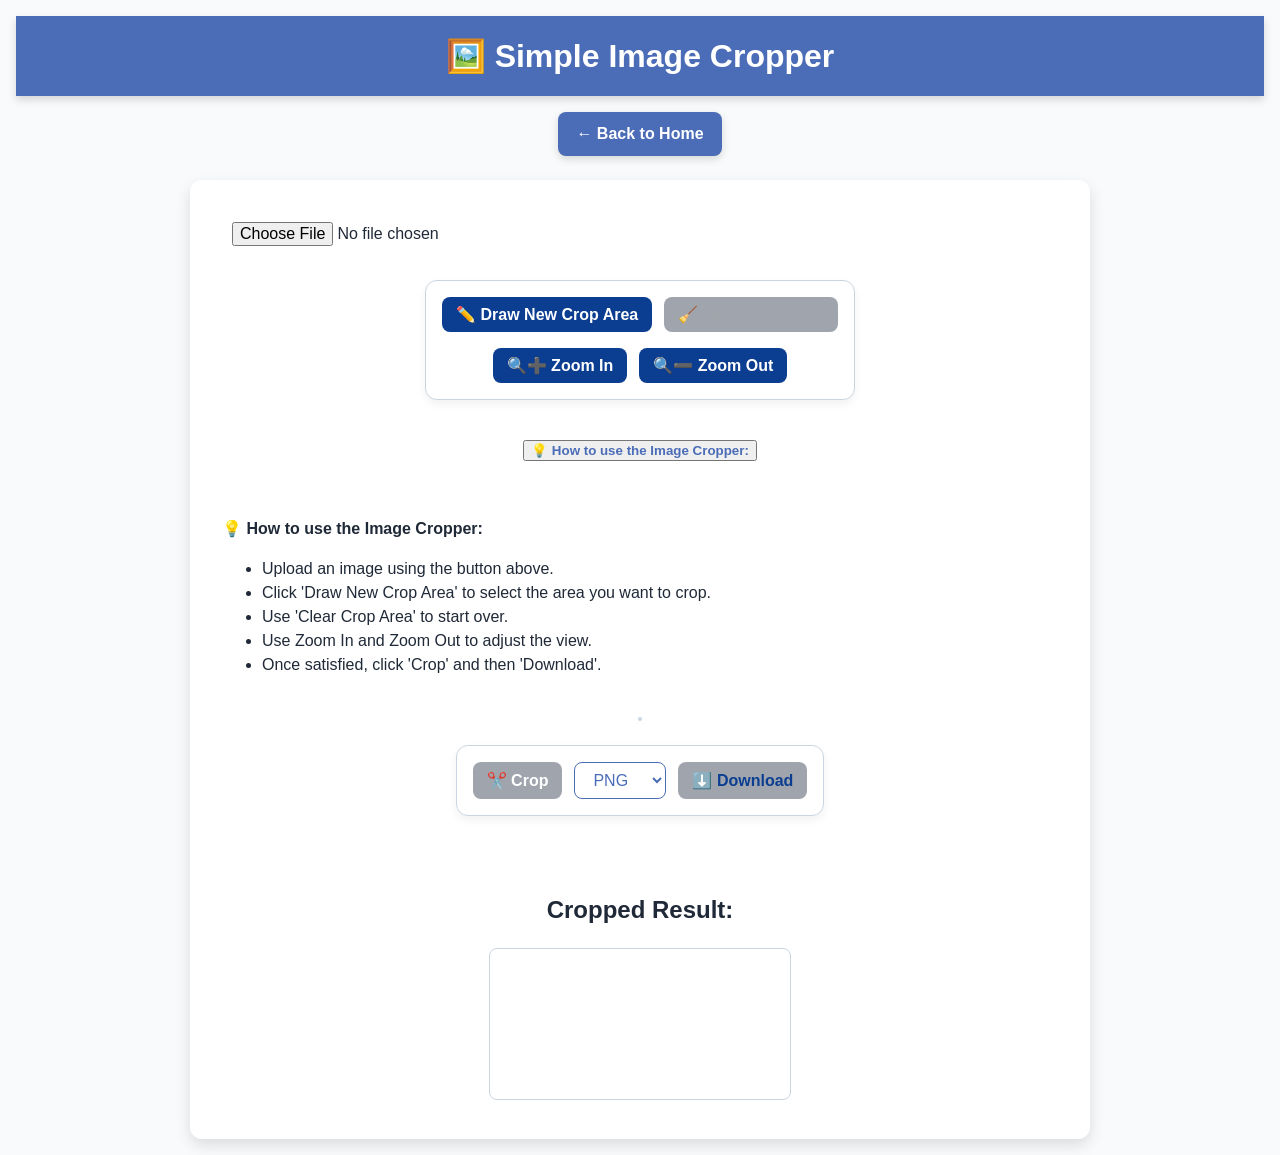
==== commit b39f5713: "Update index.html" ====
--- a/image-cropper/index.html
+++ b/image-cropper/index.html
@@ -3,7 +3,7 @@
 <head>
   <meta charset="UTF-8" />
   <meta name="viewport" content="width=device-width, initial-scale=1" />
-  <title data-i18n="imagecropper_header">🖼️ Preprost obrezovalnik slik</title>
+  <title data-i18n="imagecropper_header">🖼️ Simple Image Cropper</title>
 
   <link href="https://cdnjs.cloudflare.com/ajax/libs/font-awesome/6.4.0/css/all.min.css" rel="stylesheet" />
   <link rel="stylesheet" href="../tooltip.styles.css?v=3">
@@ -13,12 +13,12 @@
 
   <!-- Full-width header -->
   <header class="tool-header">
-    <h1 data-i18n="imagecropper_header">🖼️ Preprost obrezovalnik slik</h1>
+    <h1 data-i18n="imagecropper_header">🖼️ Simple Image Cropper</h1>
   </header>
 
   <!-- Back/Home button -->
   <div class="back-home-wrapper">
-    <a href="../index.html" class="back-home-link" data-i18n="common_backHome">← Nazaj na domačo stran</a>
+    <a href="../index.html" class="back-home-link" data-i18n="common_backHome">← Back to Home</a>
   </div>
 
   <!-- Main content wrapper -->
@@ -30,28 +30,28 @@
     <!-- Top controls -->
     <div class="controls-wrapper">
       <div class="controls-row">
-        <button id="drawCropBtn" data-i18n="imagecropper_drawCropBtn">✏️ Nariši novo območje obreza</button>
-        <button id="clearCropBtn" disabled data-i18n="imagecropper_clearCropBtn">🧹 Počisti območje obreza</button>
+        <button id="drawCropBtn" data-i18n="imagecropper_drawCropBtn">✏️ Draw New Crop Area</button>
+        <button id="clearCropBtn" disabled data-i18n="imagecropper_clearCropBtn">🧹 Clear Crop Area</button>
       </div>
       <div class="controls-row">
-        <button id="zoomInBtn" data-i18n="imagecropper_zoomInBtn">🔍➕ Povečaj</button>
-        <button id="zoomOutBtn" data-i18n="imagecropper_zoomOutBtn">🔍➖ Pomanjšaj</button>
+        <button id="zoomInBtn" data-i18n="imagecropper_zoomInBtn">🔍➕ Zoom In</button>
+        <button id="zoomOutBtn" data-i18n="imagecropper_zoomOutBtn">🔍➖ Zoom Out</button>
       </div>
     </div>
 
     <!-- Tooltip -->
     <button class="tooltip-toggle-btn" data-tooltip-target="cropper-tip" aria-expanded="false" aria-controls="cropper-tip" data-i18n="imagecropper_tooltipTitle">
-      <i class="fas fa-lightbulb tooltip-icon"></i> <span data-i18n="imagecropper_tooltipTitle">💡 Kako uporabljati Image Cropper:</span>
+      <i class="fas fa-lightbulb tooltip-icon"></i> <span data-i18n="imagecropper_tooltipTitle">💡 How to use the Image Cropper:</span>
     </button>
 
     <div id="cropper-tip" class="tooltip-box hidden" aria-live="polite">
-      <p>💡 <strong data-i18n="imagecropper_tooltipTitle">Kako uporabljati Image Cropper:</strong></p>
+      <p>💡 <strong data-i18n="imagecropper_tooltipTitle">How to use the Image Cropper:</strong></p>
       <ul>
-        <li data-i18n="imagecropper_tooltipStep1">Naložite sliko z zgornjim gumbom.</li>
-        <li data-i18n="imagecropper_tooltipStep2">Kliknite 'Nariši novo območje obreza', da izberete področje.</li>
-        <li data-i18n="imagecropper_tooltipStep3">Uporabite 'Počisti območje obreza', če želite začeti znova.</li>
-        <li data-i18n="imagecropper_tooltipStep4">Uporabite Povečaj in Pomanjšaj za nastavitev pogleda.</li>
-        <li data-i18n="imagecropper_tooltipStep5">Ko ste zadovoljni, kliknite 'Obreži' in nato 'Prenesi'.</li>
+        <li data-i18n="imagecropper_tooltipStep1">Upload an image using the button above.</li>
+        <li data-i18n="imagecropper_tooltipStep2">Click 'Draw New Crop Area' to select the area you want to crop.</li>
+        <li data-i18n="imagecropper_tooltipStep3">Use 'Clear Crop Area' to start over.</li>
+        <li data-i18n="imagecropper_tooltipStep4">Use Zoom In and Zoom Out to adjust the view.</li>
+        <li data-i18n="imagecropper_tooltipStep5">Once satisfied, click 'Crop' and then 'Download'.</li>
       </ul>
     </div>
 
@@ -64,18 +64,18 @@
     <!-- Bottom controls -->
     <div class="controls-wrapper">
       <div class="controls-row">
-        <button id="cropBtn" disabled data-i18n="imagecropper_cropBtn">✂️ Obreži</button>
+        <button id="cropBtn" disabled data-i18n="imagecropper_cropBtn">✂️ Crop</button>
         <select id="downloadFormatSelect" data-i18n-label="imagecropper_format">
           <option value="image/png" data-i18n="imagecropper_downloadBtn">PNG</option>
           <option value="image/jpeg" data-i18n="imagecropper_downloadBtn">JPEG</option>
         </select>
-        <button id="downloadBtn" disabled data-i18n="imagecropper_downloadBtn">⬇️ Prenesi</button>
+        <button id="downloadBtn" disabled data-i18n="imagecropper_downloadBtn">⬇️ Download</button>
       </div>
     </div>
 
     <!-- Result -->
     <div id="resultContainer">
-      <h2 data-i18n="imagecropper_result">Rezultat obreza:</h2>
+      <h2 data-i18n="imagecropper_result">Cropped Result:</h2>
       <canvas id="resultCanvas"></canvas>
     </div>
 
